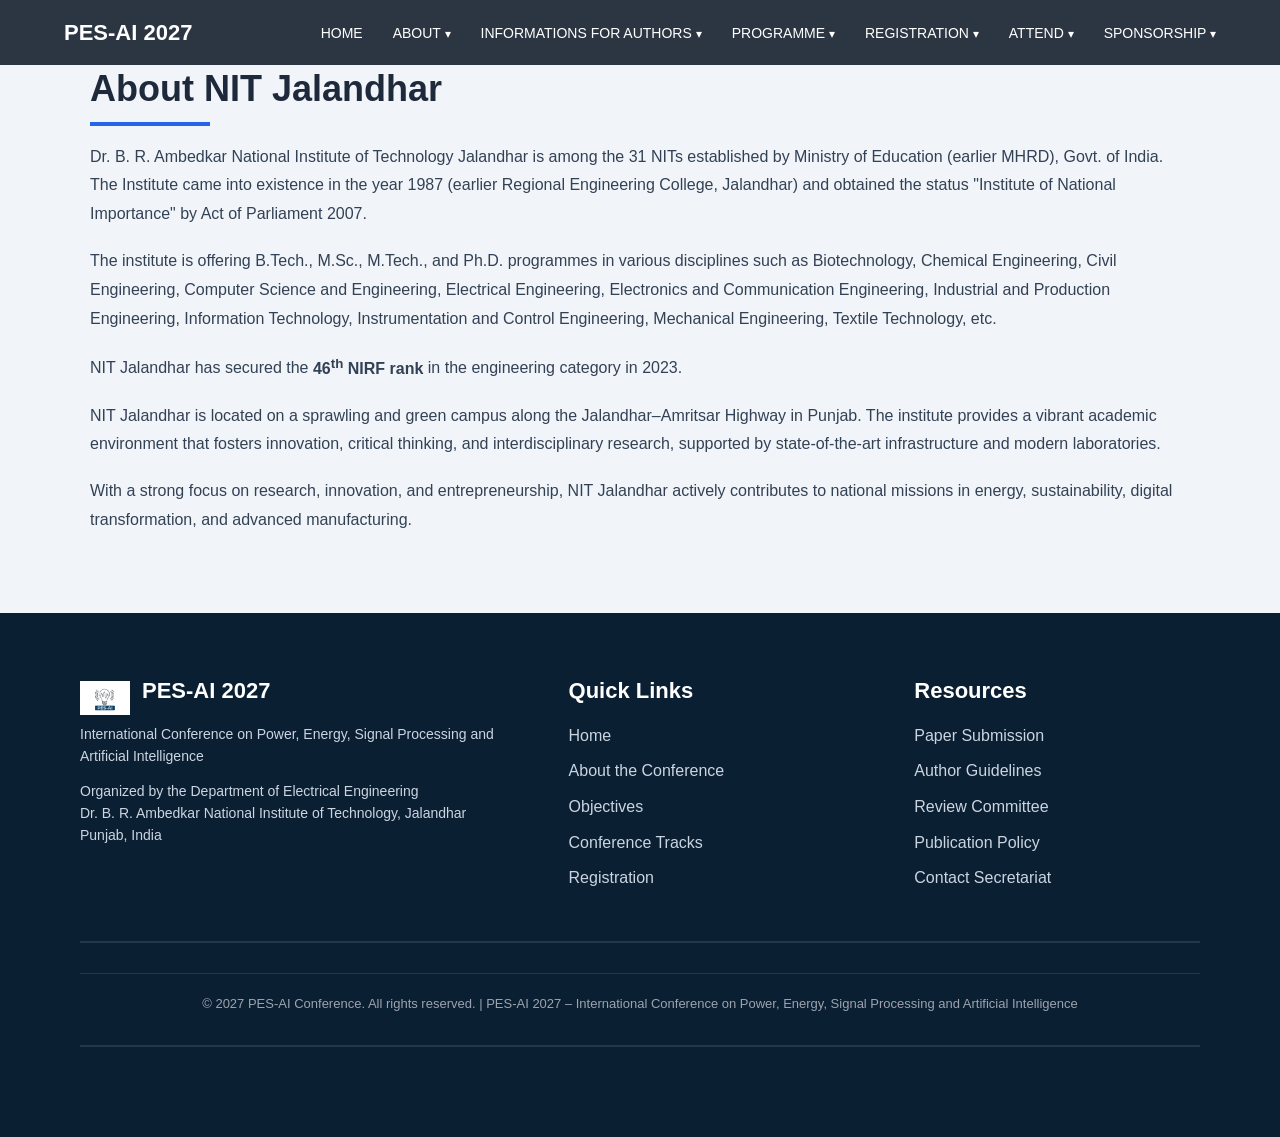
==== about-nitj.html @ a35c85de "Initial commit - PES-AI 2027 website" ====
<!DOCTYPE html>
<html lang="en">
<head>
  <meta charset="UTF-8">
  <title>About NIT Jalandhar | PES-AI 2027</title>
  <link rel="stylesheet" href="style.css">
</head>

<body>


<!-- ================= NAVBAR ================= -->

<header class="navbar">
  <div class="nav-container">
    <div class="logo">PES-AI 2027</div>

    <div class="menu-toggle" id="menu-toggle">
      ☰
    </div>

    <ul class="nav-menu" id="nav-menu">

      <li><a href="index.html">HOME</a></li>

      <li class="dropdown">
        <a href="#">ABOUT <span class="arrow">▾</span></a>
        <ul class="dropdown-menu">
          <li><a href="overview.html">PES-AI Overview</a></li>
          <li><a href="about-nitj.html">About NITJ</a></li>
          <li><a href="organising.html">Organizing Committee</a></li>
          <li><a href="#">Advisory Committee</a></li>
          <li><a href="#">Technical Programme Committee</a></li>
          <li><a href="#">About IEEE</a></li>
          <li><a href="#">Contact</a></li>
        </ul>
      </li>  

      <li class="dropdown">
        <a href="#">INFORMATIONS FOR AUTHORS <span class="arrow">▾</span></a>
        <ul class="dropdown-menu">
          <li><a href="call_for_papers.html">Call For Papers</a></li>
          <li><a href="crucial_dates.html">Crucial Dates</a></li>
          <li><a href="paper_submission.html">Article submission</a></li>
        </ul>
      </li>

      <li class="dropdown">
        <a href="#">PROGRAMME <span class="arrow">▾</span></a>
        <ul class="dropdown-menu">
          <li><a href="#">Technical Sessions</a></li>
          <li><a href="#">Keynote Sessions</a></li>
          <li><a href="#">Industry Sessions</a></li>
      
        </ul>
      </li>

      <li class="dropdown">
        <a href="#">REGISTRATION <span class="arrow">▾</span></a>
        <ul class="dropdown-menu">
          <li><a href="#">Register</a></li>
        </ul>
      </li>

      <li class="dropdown">
        <a href="#">ATTEND <span class="arrow">▾</span></a>
        <ul class="dropdown-menu">
          <li><a href="#">Accommodation</a></li>
          <li><a href="#">Gallery</a></li>
          <li><a href="#">Venue</a></li>
          <li><a href="#">Explore NIT Jalandhar</a></li>
        </ul>
      </li>

      <li class="dropdown">
        <a href="#">SPONSORSHIP <span class="arrow">▾</span></a>
        <ul class="dropdown-menu">
          <li><a href="#">Sponsors & Exhibitors</a></li>
        </ul>
      </li>

    </ul>
  </div>
</header>


<!-- 🔹 ABOUT SECTION -->
<section class="about-nit">
  <div class="about-container">

    <h1>About NIT Jalandhar</h1>

    <p>
      Dr. B. R. Ambedkar National Institute of Technology Jalandhar is among the 31 NITs established by Ministry of Education (earlier MHRD), Govt. of India. The Institute came into existence in the year 1987 (earlier Regional Engineering College, Jalandhar) and obtained the status "Institute of National Importance" by Act of Parliament 2007.
    </p>

    <p>
      The institute is offering B.Tech., M.Sc., M.Tech., and Ph.D. programmes in various disciplines such as Biotechnology, Chemical Engineering, Civil Engineering, Computer Science and Engineering, Electrical Engineering, Electronics and Communication Engineering, Industrial and Production Engineering, Information Technology, Instrumentation and Control Engineering, Mechanical Engineering, Textile Technology, etc.
    </p>

    <p>
      NIT Jalandhar has secured the <strong>46<sup>th</sup> NIRF rank</strong> in the engineering category in 2023.
    </p>

    <p>
      NIT Jalandhar is located on a sprawling and green campus along the Jalandhar–Amritsar Highway in Punjab. The institute provides a vibrant academic environment that fosters innovation, critical thinking, and interdisciplinary research, supported by state-of-the-art infrastructure and modern laboratories.
    </p>

    <p>
      With a strong focus on research, innovation, and entrepreneurship, NIT Jalandhar actively contributes to national missions in energy, sustainability, digital transformation, and advanced manufacturing.
    </p>

  </div>
</section>

<footer class="footer">

  <div class="footer-container">

    <!-- LEFT -->
    <div class="footer-col">
      <div class="footer-brand">
        <img src="logo.jpeg" width="50">
        <h3>PES-AI 2027</h3>
      </div>

      <p>International Conference on Power, Energy, Signal Processing and Artificial Intelligence</p>

      <p>
        Organized by the Department of Electrical Engineering<br>
        Dr. B. R. Ambedkar National Institute of Technology, Jalandhar<br>
        Punjab, India
      </p>
    </div>

    <!-- QUICK LINKS -->
    <div class="footer-col">
      <h3>Quick Links</h3>
      <ul>
        <li><a href="index.html">Home</a></li>
    <li><a href="overview.html">About the Conference</a></li>
    <li><a href="objectives.html">Objectives</a></li>
    <li><a href="call_for_papers.html">Conference Tracks</a></li>
    <li><a href="registration.html">Registration</a></li>
      </ul>
    </div>

    <!-- RESOURCES -->
    <div class="footer-col">
      <h3>Resources</h3>
      <ul>
        <li><a href="paper_submission.html">Paper Submission</a></li>
       <li><a href="author-guidelines.html">Author Guidelines</a></li>
        <li><a href="review-committee.html">Review Committee</a></li>
         <li><a href="publication-policy.html">Publication Policy</a></li>
         <li><a href="contact.html">Contact Secretariat</a></li>
      </ul>
    </div>

  </div>

  <!-- LINE -->
  <hr>

  <!-- COPYRIGHT -->
  <div class="footer-bottom">
    <p>© 2027 PES-AI Conference. All rights reserved. |
PES-AI 2027 – International Conference on Power, Energy, Signal Processing and Artificial Intelligence</p>

  </div>

  <!-- LINE -->
  <hr>

  

</footer>
---- style.css ----
* {
    margin: 0;
    padding: 0;
    box-sizing: border-box;
}

body {
    font-family: 'Poppins', sans-serif;
    line-height: 1.6;
}

.container {
    width: 90%;
    margin: auto;
}

/* ================= top left logo ================= */
.logo-container {
  display: flex;
  align-items: center;
  gap: 10px;
}

.logo-container img {
  width: 45px;
  height: 45px;
  border-radius: 50%;   /* makes it round */
  object-fit: cover;
}

.logo-text {
  font-size: 22px;
  font-weight: 600;
  color: white;
}

.hero-center {
  text-align: center;
  display: flex;
  flex-direction: column;
  align-items: center;
  justify-content: center;
  height: 100%; /* full hero height */
}

.hero-logo {
  width: 120px;
  height: 120px;
  object-fit: contain;
  margin-bottom: 20px;
  border-radius: 50%;   /* 🔥 makes it circle */
  object-fit: cover;    /* fills properly */
  border: 3px solid white; /* optional nice border */
}

.hero-title {
  font-size: 42px;
  font-weight: 700;
  color: #1e40af; /* blue */
  line-height: 1.3;
  max-width: 900px;
}

.hero-sub {
  font-size: 28px;
  margin-top: 10px;
  color: #1e40af;
}
/* ================= OVERVIEW SECTION ================= */

.overview-section {
  padding: 80px 8%;
  background: #f8fafc;
}

/* Banner */
.overview-banner {
  background: linear-gradient(rgba(0,0,0,0.6), rgba(0,0,0,0.6)),
              url("images/2.jpg") center/cover no-repeat;
  padding: 80px 20px;
  text-align: center;
  color: white;
  border-radius: 20px;
  margin-bottom: 60px;
}

.overview-banner h1 {
  font-size: 48px;
  margin-bottom: 10px;
}

.overview-banner p {
  font-size: 20px;
  opacity: 0.9;
}

/* Content */
.overview-content {
  max-width: 1000px;
  margin: auto;
}

.overview-content h2 {
  font-size: 32px;
  margin-bottom: 25px;
  color: #1f2937;
}

.overview-content p {
  font-size: 16px;
  line-height: 1.9;
  margin-bottom: 20px;
  color: #374151;
}

.highlight-link {
  color: #2563eb;
  font-weight: 600;
}
/* NAVBAR */

/* ================= NAVBAR ================= */

.navbar {
  position: fixed;
  width: 100%;
  top: 0;
  background: rgba(10, 20, 35, 0.85);
  backdrop-filter: blur(8px);
  z-index: 9999;
  padding: 15px 5%;
}

.nav-container {
  display: flex;
  justify-content: space-between;
  align-items: center;
}

.logo {
  color: white;
  font-size: 22px;
  font-weight: 700;
}

.nav-menu {
  display: flex;
  list-style: none;
  gap: 30px;
  align-items: center;
}

.nav-menu li {
  position: relative;
}

.nav-menu a {
  text-decoration: none;
  color: white;
  font-weight: 500;
  font-size: 14px;
  transition: 0.3s;
}

.nav-menu a:hover {
  color: #60a5fa;
}

.arrow {
  font-size: 12px;
}

/* Dropdown */

.dropdown-menu {
  position: absolute;
   top: 100%;
  left: 0;
  background: #f3f4f6;
   margin-top: 0; /* remove gap */
  min-width: 230px;
  border-radius: 10px;
  padding: 10px 0;
  display: none;
  box-shadow: 0 15px 35px rgba(0,0,0,0.15);
  z-index: 10000;
}

.dropdown-menu li {
  padding: 10px 20px;
}

.dropdown-menu li a {
  color: #1f2937;
  font-size: 14px;
}

.dropdown-menu li:hover {
  background: #e5e7eb;
}
.hero {
  height: 100vh;
  position: relative;
  background-image: url("1.jpg");   /* ADD THIS */
  background-size: cover;
  background-position: center;
  background-repeat: no-repeat;
  animation: heroSlider 20s infinite;
}

.hero-overlay {
  position: absolute;
  width: 100%;
  height: 100%;
  background: rgba(0,0,0,0.55);
}

.hero-content {
  position: relative;
  z-index: 2;
  color: white;
  text-align: center;
  top: 40%;
  transform: translateY(-50%);
}

/* BACKGROUND SLIDES */
@keyframes heroSlider {
  0%   { background-image: url("1.jpg"); }
  25%  { background-image: url("2.jpg"); }
  50%  { background-image: url("3.jpg"); }
  75%  { background-image: url("4.jpg"); }
  100% { background-image: url("1.jpg"); }


}


/* Slides */
.slides {
  height: 100%;
  width: 100%;
  position: absolute;
}

.slide {
  position: absolute;
  width: 100%;
  height: 100%;
  background-size: cover;
  background-position: center;
  opacity: 0;
  transition: opacity 1s ease-in-out;
}

.slide.active {
  opacity: 1;
}


/* DOTS */
.dots {
  position: absolute;
  bottom: 30px;
  width: 100%;
  text-align: center;
  z-index: 2;
}

.dot {
  height: 12px;
  width: 12px;
  margin: 0 6px;
  background-color: rgba(255,255,255,0.5);
  border-radius: 50%;
  display: inline-block;
  transition: background 0.3s ease;
  cursor: pointer;
}

.dot.active {
  background-color: white;
}



/* HERO ARROWS ONLY */
.hero-arrow {
  position: absolute;
  top: 50%;
  transform: translateY(-50%);
  font-size: 26px;
  color: white;
  background: rgba(0,0,0,0.4);
  padding: 12px 16px;
  border-radius: 50%;
  cursor: pointer;
  z-index: 5;
  transition: 0.3s ease;
}

.hero-arrow:hover {
  background: rgba(0,0,0,0.7);
}

.hero-left {
  left: 20px;
}

.hero-right {
  right: 20px;
}
/* Show on hover (Desktop) */

.dropdown:hover .dropdown-menu {
  display: block;
  animation: fadeIn 0.3s ease;
}

@keyframes fadeIn {
  from { opacity: 0; transform: translateY(10px);}
  to { opacity: 1; transform: translateY(0);}
}
/* ================= RUNNING STRIP ================= */

.announcement-strip {
  width: 100%;
  background: linear-gradient(90deg, #3b82f6, #2563eb);
  overflow: hidden;
  white-space: nowrap;
  padding: 12px 0;
  position: relative;
}

.announcement-content {
  display: inline-block;
  padding-left: 100%;
  animation: scrollText 20s linear infinite;
  font-weight: 600;
  color: white;
  font-size: 16px;
}

.highlight-red {
  color: #ff3b3b;
  font-weight: 700;
}

.highlight-yellow {
  color: #ffd43b;
  font-weight: 700;
}

@keyframes scrollText {
  0% {
    transform: translateX(0%);
  }
  100% {
    transform: translateX(-100%);
  }
}
/* ================= ORGANIZERS SECTION ================= */

.organizers-section {
  padding: 100px 8%;
  background: #f3f4f6;
  text-align: center;
}

.organizers-heading {
  font-size: 48px;
  font-weight: 800;
  color: #2563eb;
  margin-bottom: 60px;
  letter-spacing: 2px;
}

/* TOP ROW */
.organizers-top {
  display: flex;
  gap: 40px;
  justify-content: center;
  margin-bottom: 60px;
}

/* BOTTOM ROW */
.organizers-bottom {
  display: flex;
  gap: 30px;
  justify-content: center;
  flex-wrap: wrap;
}

/* CARD BASE */
.org-card {
  background: white;
  border-radius: 20px;
  box-shadow: 0 20px 40px rgba(0,0,0,0.08);
  transition: 0.4s ease;
  display: flex;
  align-items: center;
  justify-content: center;
}

.org-card:hover {
  transform: translateY(-10px);
}

/* LARGE CARD */
.org-card.large {
  width: 100%;
  max-width: 1100px;   /* keeps it clean */
  margin: auto;        /* centers it */
  padding: 30px;
  display: flex;
  align-items: center;
  gap: 25px;
}

.org-card.large img {
  width: 120px;
  height: 120px;
  object-fit: cover;
  border-radius: 12px;
}

.org-content h3 {
  font-size: 26px;
  margin-bottom: 10px;
}

.org-content p {
  color: #6b7280;
  font-size: 15px;
  line-height: 1.6;
}

.red-text {
  color: #ef4444;
}

/* SMALL CARD */
.org-card.small {
  width: 220px;
  height: 200px;
}

.org-card.small img {
  width: 120px;
  height: 120px;
  object-fit: contain;
}

/* RESPONSIVE */
@media (max-width: 1000px) {

  .organizers-top {
    flex-direction: column;
    align-items: center;
  }

  .org-card.large {
    width: 90%;
  }

  .organizers-bottom {
    gap: 20px;
  }
}

/* ================= WELCOME SECTION ================= */

.welcome-section {
  padding: 100px 8%;
  background: #f8fafc;
}

.welcome-heading {
  font-size: 42px;
  font-weight: 800;
  margin-bottom: 60px;
  color: #0f172a;
}

/* CHAIRS */
.chairs-row {
  display: flex;
  gap: 80px;
  margin-bottom: 50px;
}

.chair-card {
  display: flex;
  align-items: center;
  gap: 20px;
}

.chair-card img {
  width: 100px;
  height: 100px;
  border-radius: 50%;
  object-fit: cover;
  box-shadow: 0 10px 25px rgba(0,0,0,0.15);
}

.chair-card h3 {
  font-size: 20px;
  margin-bottom: 5px;
}

.chair-card p {
  font-size: 14px;
  color: #6b7280;
  margin-bottom: 4px;
}

/* MESSAGE BOX */
.welcome-message {
  background: white;
  padding: 40px;
  border-radius: 20px;
  box-shadow: 0 20px 40px rgba(0,0,0,0.08);
  line-height: 1.9;
  font-size: 16px;
  color: #374151;
}

.welcome-message p {
  margin-bottom: 20px;
}

.highlight {
  color: #2563eb;
  font-weight: 600;
}

/* RESPONSIVE */
@media (max-width: 900px) {
  .chairs-row {
    flex-direction: column;
    gap: 30px;
  }
}

/* ================= CENTERED SIGNATURES ================= */


/* ================= MAIN LAYOUT ================= */

.main-section {
  padding: 100px 8%;
  background: #f5f7fa;
}

.main-wrapper {
  display: flex;
  gap: 60px;
  align-items: flex-start;
}

/* LEFT CONTENT */
.left-content {
  flex: 2;
}

.about-block,
.dept-block {
  margin-bottom: 80px;
}

h2 {
  font-size: 48px;
  font-weight: 800;
  margin-bottom: 40px;
  color: #0f172a;
}

/* TEXT + IMAGE ROW */
.content-row {
  display: flex;
  gap: 40px;
  margin-bottom: 20px;
}

.text {
  flex: 1.4;
  font-size: 16px;
  line-height: 1.9;
  color: #475569;
}


.image {
  flex: 1;
}

.image img {
  width: 100%;
  height: 320px;
  object-fit: cover;
  border-radius: 20px;
  box-shadow: 0 20px 40px rgba(0,0,0,0.15);
}

/* RIGHT KEY DATES */
.key-dates {
  flex: 1;
  background: #e9d5ff;
  padding: 35px;
  border-radius: 25px;
  box-shadow: 0 20px 40px rgba(0,0,0,0.08);
  position: sticky;
  top: 100px;
}

.key-dates h3 {
  font-size: 26px;
  margin-bottom: 5px;
}

.timeline {
  margin-bottom: 25px;
  color: #6b7280;
}

.date-box {
  background: white;
  padding: 18px;
  border-radius: 15px;
  margin-bottom: 18px;
  box-shadow: 0 10px 25px rgba(0,0,0,0.07);
}

.date-box.highlight {
  border: 2px solid #c084fc;
}

.red {
  color: #ef4444;
  font-weight: 600;
}

.yellow {
  color: #f59e0b;
  font-weight: 600;
}

/* RESPONSIVE */
@media (max-width: 1000px) {
  .main-wrapper {
    flex-direction: column;
  }

  .content-row {
    flex-direction: column;
  }

  h2 {
    font-size: 34px;
  }

  .key-dates {
    position: static;
  }
}
/* Mobile */


.menu-toggle {
  display: none;
  font-size: 24px;
  color: white;
  cursor: pointer;
}

@media (max-width: 900px) {

  .menu-toggle {
    display: block;
  }

  .nav-menu {
    position: absolute;
    top: 70px;
    right: 5%;
    background: #0f172a;
    flex-direction: column;
    width: 250px;
    padding: 20px;
    display: none;
    border-radius: 12px;
  }

  .nav-menu.active {
    display: flex;
  }

  .dropdown-menu {
    position: relative;
    top: 10px;
    background: #1e293b;
  }

  .dropdown-menu li a {
    color: white;
  }

  .dropdown:hover .dropdown-menu {
    display: none;
  }
}

/* HERO */

.hero {
    background: url('1.jpg') center/cover no-repeat;
    height: 100vh;
    position: relative;
    color: white;
    display: flex;
    justify-content: center;
    align-items: center;
    text-align: center;
}

.overlay {
    position: absolute;
    width: 100%;
    height: 100%;
    background: rgba(0,0,0,0.6);
}

.hero-content {
    position: relative;
    z-index: 2;
}

.hero h2 {
    font-size: 40px;
    color: #c084fc;
}

/* COUNTDOWN */

.countdown {
    margin-top: 30px;
    display: flex;
    gap: 20px;
    justify-content: center;
}

.countdown div {
    background: linear-gradient(135deg, #7c3aed, #2563eb);
    padding: 15px 20px;
    border-radius: 10px;
}

.countdown span {
    font-size: 28px;
    font-weight: bold;
}

/* ================= ABOUT SECTION ================= */

.about-section {
  padding: 90px 8%;
  background: #f5f7fa;
}

.about-heading {
  font-size: 48px;
  font-weight: 800;
  margin-bottom: 50px;
  color: #0f172a;
}

/* 3 COLUMN LAYOUT */
.about-wrapper {
  display: flex;
  gap: 40px;
  align-items: flex-start;
}

/* LEFT COLUMN */
.col-left {
  flex: 1;
  font-size: 16px;
  line-height: 1.9;
  color: #475569;
}

.col-left p {
  margin-bottom: 20px;
}

/* MIDDLE COLUMN */
.col-middle {
  flex: 1;
  font-size: 16px;
  line-height: 1.9;
  color: #475569;
}

.col-middle img {
  width: 100%;
  height: 280px;
  object-fit: cover;
  border-radius: 20px;
  margin-bottom: 20px;
  box-shadow: 0 20px 40px rgba(0,0,0,0.15);
}

/* RIGHT COLUMN */
.col-right {
  flex: 1;
  background: #e9d5ff;
  padding: 30px;
  border-radius: 25px;
  box-shadow: 0 20px 40px rgba(0,0,0,0.08);
}

.col-right h3 {
  font-size: 26px;
  margin-bottom: 5px;
}

.timeline {
  margin-bottom: 25px;
  color: #6b7280;
}

.date-box {
  background: white;
  padding: 15px;
  border-radius: 15px;
  margin-bottom: 15px;
  box-shadow: 0 10px 25px rgba(0,0,0,0.07);
}

.date-box h4 {
  font-size: 14px;
  margin-bottom: 6px;
}

.red {
  color: #ef4444;
  font-weight: 600;
}

.yellow {
  color: #f59e0b;
  font-weight: 600;
}

/* RESPONSIVE */
@media (max-width: 1000px) {
  .about-wrapper {
    flex-direction: column;
  }

  .about-heading {
    font-size: 34px;
  }
}
/* RESPONSIVE */

@media (max-width: 900px) {
  .about-wrapper {
    flex-direction: column;
  }

  .key-dates {
    margin-top: 40px;
  }
}

/* DATES */

.dates-container {
    display: flex;
    gap: 20px;
    flex-wrap: wrap;
    justify-content: center;
}

.date-card {
    background: white;
    padding: 25px;
    border-radius: 12px;
    width: 250px;
    text-align: center;
    box-shadow: 0 10px 25px rgba(0,0,0,0.1);
}

/* ================= FOOTER ================= */

.footer {
  background: #0b1c2d;
  color: #d1d5db;
  padding: 70px 8% 30px 8%;
}

.footer-container {
  display: flex;
  gap: 60px;
  justify-content: space-between;
  margin-bottom: 40px;
}

.footer-col {
  flex: 1;
}

.footer-col h3 {
  color: white;
  margin-bottom: 20px;
  font-size: 22px;
}

.footer-col p {
  margin-bottom: 12px;
  line-height: 1.7;
}

.footer-col ul {
  list-style: none;
  padding: 0;
}

.footer-col ul li {
  margin-bottom: 10px;
  cursor: pointer;
  transition: 0.3s;
}

.footer-col ul li:hover {
  color: #c084fc;
}

/* IMAGE */
.footer-img {
  width: 100%;
  border-radius: 15px;
  height: 220px;
  object-fit: cover;
  box-shadow: 0 20px 40px rgba(0,0,0,0.4);
  transition: 0.4s;
}

.footer-img:hover {
  transform: scale(1.05);
}

/* BOTTOM */
.footer-bottom {
  text-align: center;
  border-top: 1px solid rgba(255,255,255,0.1);
  padding-top: 20px;
  font-size: 14px;
  color: #9ca3af;
}

/* RESPONSIVE */
@media (max-width: 900px) {
  .footer-container {
    flex-direction: column;
  }
}






/* ================= OVERVIEW HERO BANNER ================= */

.overview-banner {
  width: 100%;
  height: 350px;              /* adjust height here */
  background: linear-gradient(
              rgba(0,0,0,0.55),
              rgba(0,0,0,0.55)),
              url("5.jpg") center/cover no-repeat;

  display: flex;
  flex-direction: column;
  justify-content: center;
  align-items: center;

  text-align: center;
  color: white;

  border-radius: 0;           /* remove rounded corners */
  margin-bottom: 60px;
}

.overview-banner h1 {
  font-size: 56px;
  font-weight: 700;
  margin-bottom: 15px;
}

.overview-banner p {
  font-size: 20px;
  opacity: 0.9;
}
.overview-section {
  padding: 0;     /* remove top padding */
  background: #f8fafc;
}
.overview-content {
  max-width: 1000px;
  margin: 80px auto;
  padding: 0 8%;
}





/* ABOUT NIT SECTION */
.about-nit {
  background: #f1f5f9;
  padding: 60px 20px;
}

.about-container {
  max-width: 1100px;
  margin: auto;
}

.about-nit h1 {
  font-size: 36px;
  color: #1e293b;
  margin-bottom: 25px;
  position: relative;
  display: inline-block;
}

/* blue underline */
.about-nit h1::after {
  content: "";
  width: 120px;
  height: 4px;
  background: #2563eb;
  position: absolute;
  left: 0;
  bottom: -8px;
}

.about-nit p {
  font-size: 16px;
  line-height: 1.8;
  color: #334155;
  margin-bottom: 18px;
}



.footer {
  background: #0b1f33;
  color: #cbd5e1;
  padding: 60px 80px;
}

/* GRID */
.footer-container {
  display: grid;
  grid-template-columns: 1.5fr 1fr 1fr;
  gap: 60px;
}

/* BRAND */
.footer-brand {
  display: flex;
  align-items: center;
  gap: 12px;
}

.footer-brand h3 {
  color: #00c6ff;
  margin: 0;
}

/* TEXT */
.footer-col p {
  font-size: 14px;
  line-height: 1.6;
}

/* LINKS */
.footer-col ul {
  list-style: none;
  padding: 0;
}

.footer-col ul li {
  margin-bottom: 10px;
  cursor: pointer;
}

.footer-col ul li:hover {
  color: #00c6ff;
}

/* HEADINGS */
.footer-col h3 {
  margin-bottom: 15px;
  color: #ffffff;
}

/* LINES */
.footer hr {
  border: 0.5px solid rgba(255,255,255,0.1);
  margin: 30px 0;
}

/* BOTTOM */
.footer-bottom {
  text-align: center;
  font-size: 13px;
}

.footer-bottom .dev {
  margin-top: 5px;
  opacity: 0.8;
}

/* EXTRA */
.footer-extra {
  text-align: center;
  font-size: 14px;
}

.footer-extra .icons {
  margin-top: 10px;
  font-size: 22px;
}
.footer-col ul li a {
  text-decoration: none;
  color: #cbd5e1;
  transition: 0.3s;
}

.footer-col ul li a:hover {
  color: #00c6ff;
}
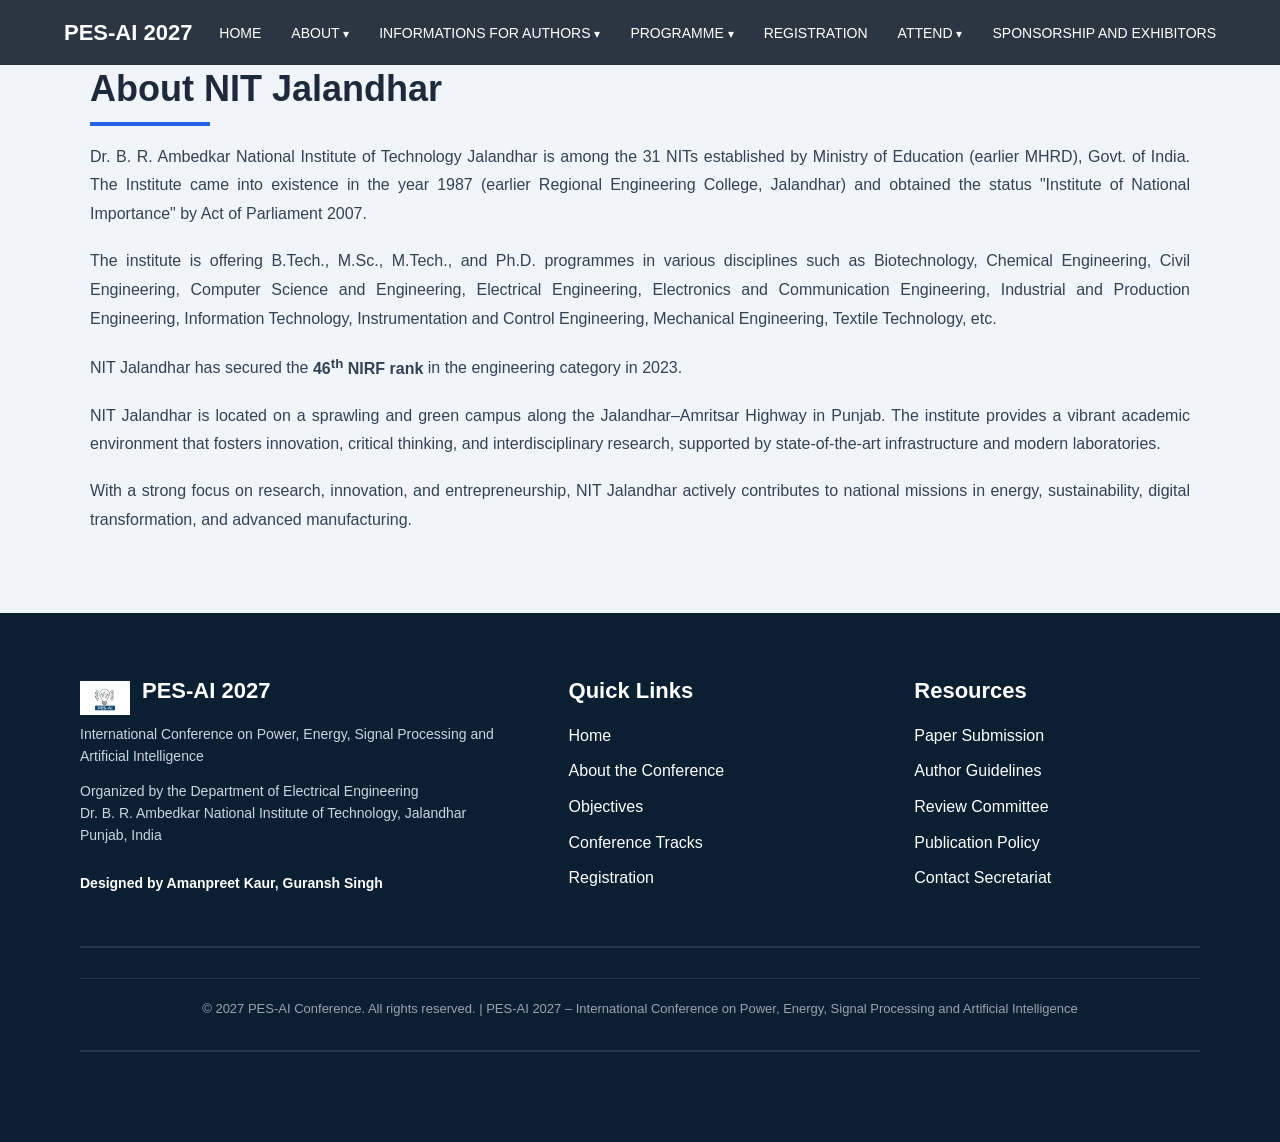
==== commit 03c531f3: "Initial commit" ====
--- a/about-nitj.html
+++ b/about-nitj.html
@@ -56,10 +56,8 @@
       </li>
 
       <li class="dropdown">
-        <a href="#">REGISTRATION <span class="arrow">▾</span></a>
-        <ul class="dropdown-menu">
-          <li><a href="#">Register</a></li>
-        </ul>
+        <a href="#">REGISTRATION <span class="arrow"></span></a>
+      
       </li>
 
       <li class="dropdown">
@@ -73,10 +71,8 @@
       </li>
 
       <li class="dropdown">
-        <a href="#">SPONSORSHIP <span class="arrow">▾</span></a>
-        <ul class="dropdown-menu">
-          <li><a href="#">Sponsors & Exhibitors</a></li>
-        </ul>
+        <a href="sponser.html">SPONSORSHIP AND EXHIBITORS <span class="arrow"></span></a>
+
       </li>
 
     </ul>
@@ -90,23 +86,23 @@
 
     <h1>About NIT Jalandhar</h1>
 
-    <p>
+    <p align="justify">
       Dr. B. R. Ambedkar National Institute of Technology Jalandhar is among the 31 NITs established by Ministry of Education (earlier MHRD), Govt. of India. The Institute came into existence in the year 1987 (earlier Regional Engineering College, Jalandhar) and obtained the status "Institute of National Importance" by Act of Parliament 2007.
     </p>
 
-    <p>
+    <p align="justify">
       The institute is offering B.Tech., M.Sc., M.Tech., and Ph.D. programmes in various disciplines such as Biotechnology, Chemical Engineering, Civil Engineering, Computer Science and Engineering, Electrical Engineering, Electronics and Communication Engineering, Industrial and Production Engineering, Information Technology, Instrumentation and Control Engineering, Mechanical Engineering, Textile Technology, etc.
     </p>
 
-    <p>
+    <p align="justify">
       NIT Jalandhar has secured the <strong>46<sup>th</sup> NIRF rank</strong> in the engineering category in 2023.
     </p>
 
-    <p>
+    <p align="justify">
       NIT Jalandhar is located on a sprawling and green campus along the Jalandhar–Amritsar Highway in Punjab. The institute provides a vibrant academic environment that fosters innovation, critical thinking, and interdisciplinary research, supported by state-of-the-art infrastructure and modern laboratories.
     </p>
 
-    <p>
+    <p align="justify">
       With a strong focus on research, innovation, and entrepreneurship, NIT Jalandhar actively contributes to national missions in energy, sustainability, digital transformation, and advanced manufacturing.
     </p>
 
@@ -131,6 +127,7 @@
         Dr. B. R. Ambedkar National Institute of Technology, Jalandhar<br>
         Punjab, India
       </p>
+       <p class="credits">Designed by Amanpreet Kaur, Guransh Singh</p>
     </div>
 
     <!-- QUICK LINKS -->
--- a/style.css
+++ b/style.css
@@ -47,7 +47,7 @@
   width: 120px;
   height: 120px;
   object-fit: contain;
-  margin-bottom: 20px;
+  margin-bottom: 10px;
   border-radius: 50%;   /* 🔥 makes it circle */
   object-fit: cover;    /* fills properly */
   border: 3px solid white; /* optional nice border */
@@ -1138,7 +1138,7 @@
 }
 .footer-col ul li a {
   text-decoration: none;
-  color: #cbd5e1;
+  color: #ffffff;
   transition: 0.3s;
 }
 
@@ -1146,3 +1146,80 @@
   color: #00c6ff;
 }
 
+.credits {
+  margin-top: 25px;
+  font-size: 16px;
+  color: #ffffff;
+  text-align: left;
+  font-weight: bold;
+}
+/* SECTION BACKGROUND (match navbar) */
+.sponsor-section {
+  background-color: #ffffff;   /* 👈 updated */
+  padding: 80px 20px;
+}
+
+/* CENTER CONTENT */
+.container {
+  max-width: 900px;
+  margin: auto;
+  padding: 0 25px;   /* 👈 more side spacing */
+}
+
+/* HEADING */
+.sponsor-section h2 {
+  font-size: 32px;
+  font-weight: 600;
+  color: #0f172a;
+  margin-bottom: 35px;
+  text-align: center;
+  letter-spacing: 0.5px;   /* 👈 subtle premium feel */
+}
+
+/* PARAGRAPH TEXT */
+.sponsor-section p {
+  font-size: 17px;
+  line-height: 1.9;
+  color: #0f172a;   /* 👈 softer white (better than harsh white) */
+  margin-bottom: 22px;
+  text-align: justify;
+}
+
+/* IMPORTANT LINE */
+.highlight {
+  font-weight: 600;
+  color: #0f172a;
+  text-align: center;
+  margin-top: 30px;
+  font-size: 18px;   /* 👈 slightly bigger */
+}
+
+/* BUTTON CENTER */
+.btn-wrapper {
+  text-align: center;
+  margin-top: 30px;
+}
+
+/* BUTTON DESIGN */
+.form-btn {
+  display: inline-block;
+  padding: 14px 30px;
+  background: #0f172a;   /* 👈 cleaner solid color */
+  color: #ffffff;
+  border-radius: 6px;
+  font-weight: 600;
+  font-size: 16px;
+  text-decoration: none;
+  transition: all 0.3s ease;
+}
+
+/* BUTTON HOVER */
+.form-btn:hover {
+  background: #0f172a;
+  transform: translateY(-2px);
+}
+
+/* OPTIONAL: Add subtle section polish */
+.sponsor-section {
+  box-shadow: inset 0 1px 0 rgba(255,255,255,0.05);
+}
